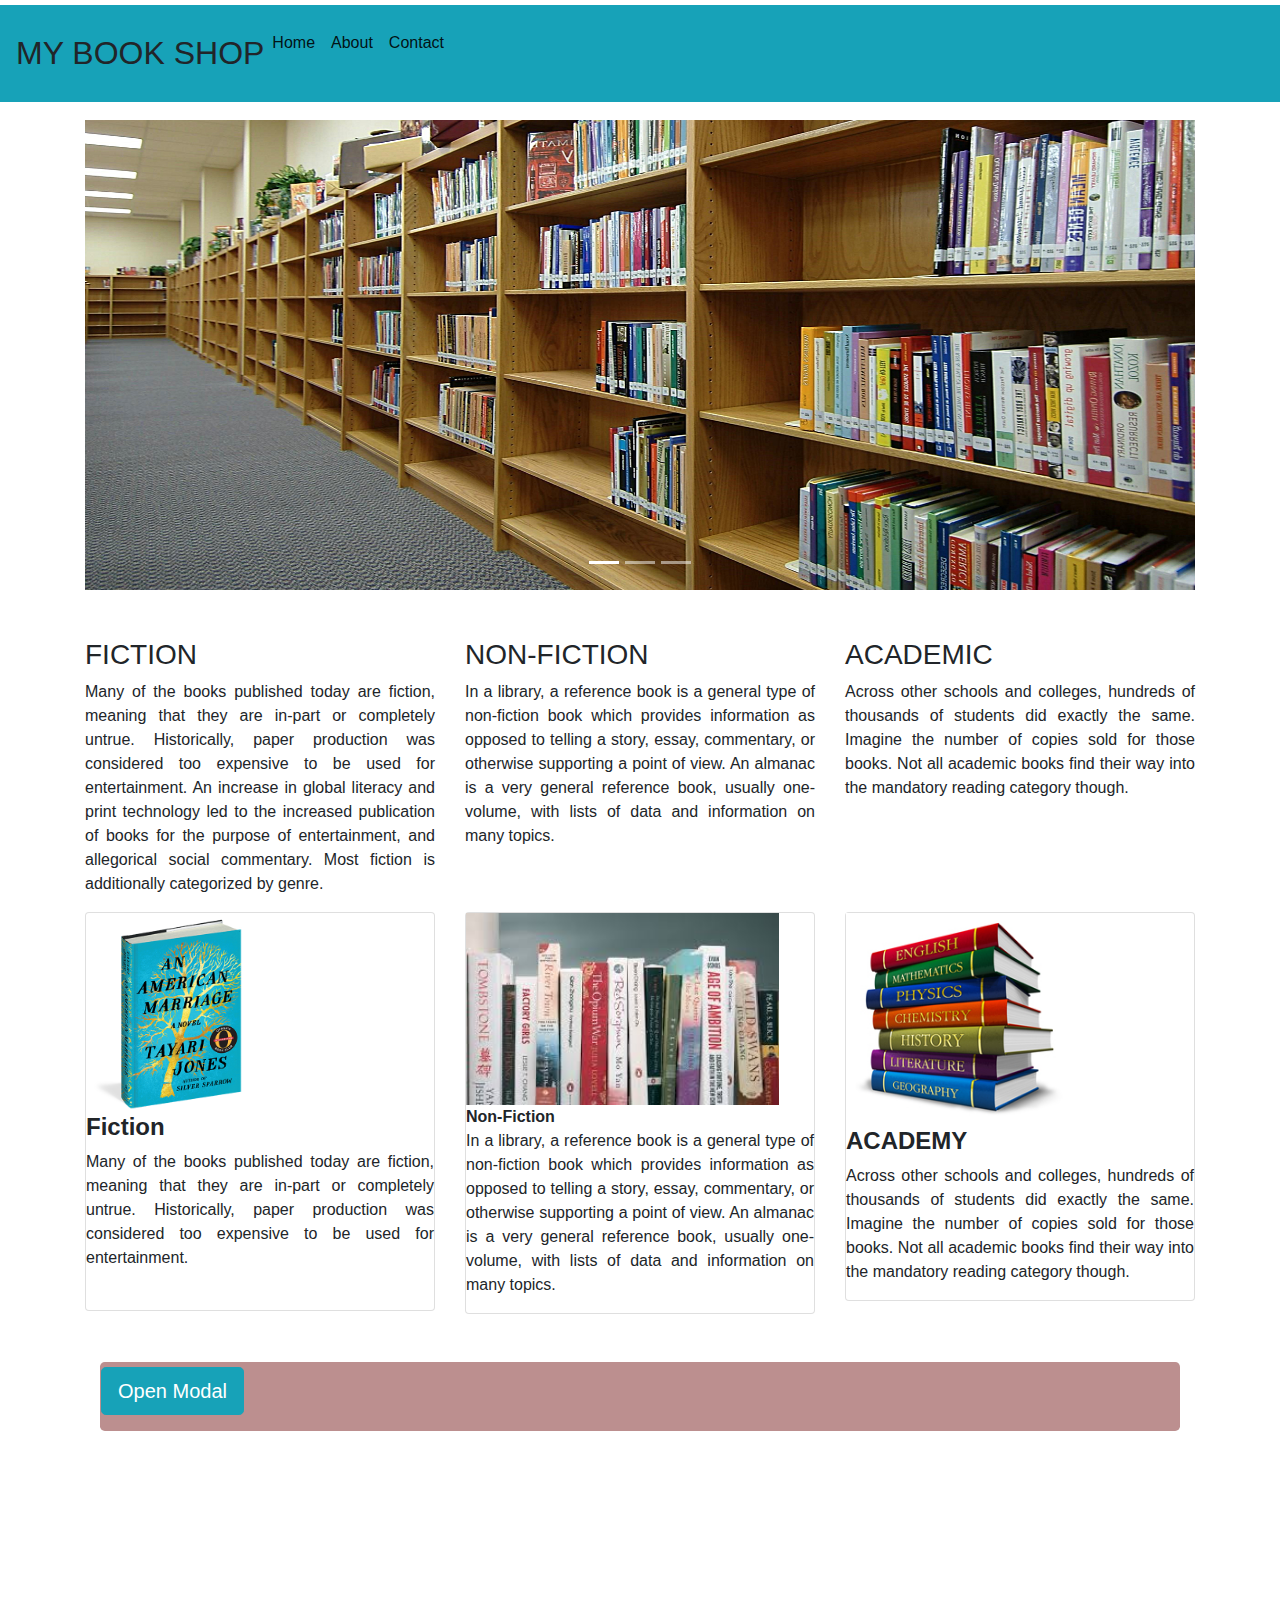
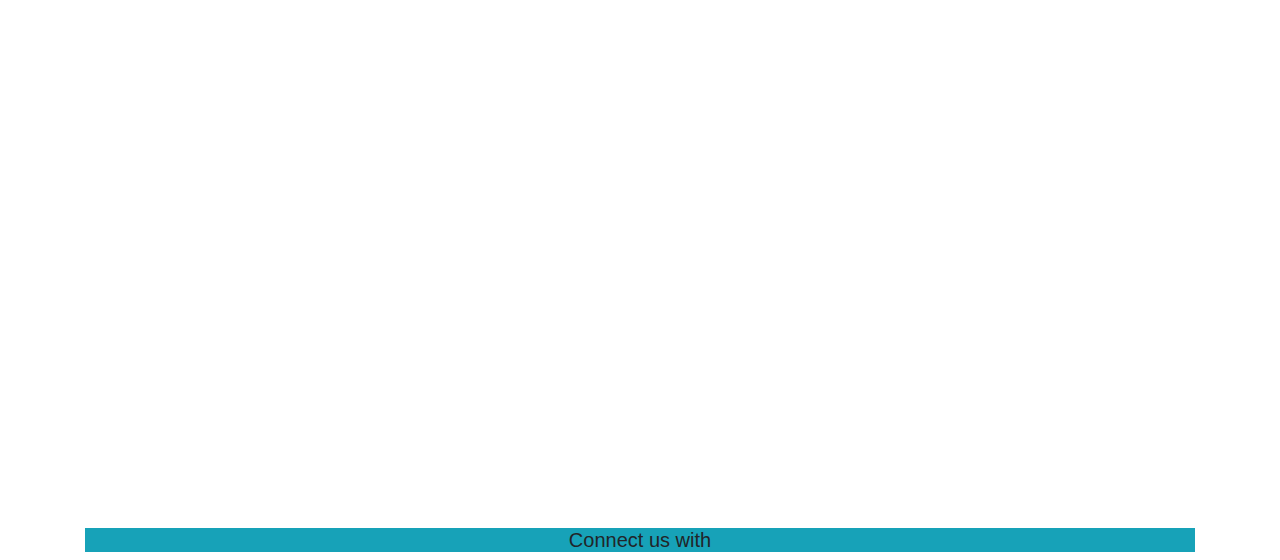
==== boot.html @ 948f0564 "Add files via upload" ====
<!DOCTYPE html>
<html>
<html lang="en">

<head>
  <header>
    <title>My new website</title>
  </header>
  <meta charset="utf-8">
  <meta name="viewport" content="width=device-width, initial-scale=1">
  <meta name="keywords" content="HTML,CSS,XML,JavaScript">
  <meta name="author" content="Harry potter">
  <link rel="stylesheet" href="https://use.fontawesome.com/releases/v5.1.0/css/all.css" integrity="sha384-lKuwvrZot6UHsBSfcMvOkWwlCMgc0TaWr+30HWe3a4ltaBwTZhyTEggF5tJv8tbt"
    crossorigin="anonymous">
  <link rel="stylesheet" href="https://maxcdn.bootstrapcdn.com/bootstrap/4.1.0/css/bootstrap.min.css">
  <script src="https://ajax.googleapis.com/ajax/libs/jquery/3.3.1/jquery.min.js"></script>
  <script src="https://cdnjs.cloudflare.com/ajax/libs/popper.js/1.14.0/umd/popper.min.js"></script>
  <script src="https://maxcdn.bootstrapcdn.com/bootstrap/4.1.0/js/bootstrap.min.js"></script>
  <meta name="viewport" content="width=device-width, initial-scale=1.0">
  <style>
    * {
      box-sizing: border-box;
    }
  </style>
  <link rel="stylesheet" href="bookcss.css" />
  <link rel="stylesheet" href="boots.css" />
  <script src="bookjavascript.js"></script>
</head>

<body>
  <!--fixed top-->
  <div class="header fixed-top">
    <nav class="navbar navbar-expand-sm bg-info navbar-light justify-content-left">
        <ul class="navbar-nav">
            <h1 style="background-color:#17a2b8" class="text-center">MY BOOK SHOP</h1></br>
        <li class="nav-item active">
          <a class="nav-link" href="home.html">Home</a>
        </li>
        <li class="nav-item active">
          <a class="nav-link" href="#">About</a>
        </li>
        <li class="nav-item active">
          <a class="nav-link" href="#">Contact</a>
        </li>
      </ul>
    </nav>
  </div>
  <br>
  <br>
  <br>
  <br>
  <br>
  <!--Carousel wrapped with slides-->
  <div class="container">
    <div id="myCarousel" class="carousel slide" data-ride="carousel">
      <!-- Indicators -->
      <ol class="carousel-indicators">
        <li data-target="#myCarousel" data-slide-to="0" class="active"></li>
        <li data-target="#myCarousel" data-slide-to="1"></li>
        <li data-target="#myCarousel" data-slide-to="2"></li>
      </ol>

      <!-- Wrapper for slides -->
      <div class="carousel-inner">
        <div class="carousel-item active">
          <img src="la.jpg" alt="Los Angeles" style="width:1200px ;height:470px;">
        </div>

        <div class="carousel-item">
          <img src="people.jpg" alt="Chicago" style="width:1200px ;height:470px;">
        </div>

        <div class="carousel-item">
          <img src="ny.jpg" alt="New york" style="width:1200px ;height:470px;">
        </div>
      </div>
      <!-- Left and right controls 
      <a class="left carousel-control-prev" href="#myCarousel" data-slide="prev">
        <span class="glyphicon glyphicon-play"></span>
        <span class="sr-only">Previous</span>
      </a>
      <a class="right carousel-control" href="#myCarousel" data-slide="next">
        <span class="glyphicon glyphicon-play"></span>
        <span class="sr-only">Next</span>
      </a>-->
    </div>
  </div>
  <br>
  <br>
  <!-- Tab panes -->
  <div class="container">
    <div class="row">
      <div class="col-md-4">
      
        <h3>FICTION</h3>
        <p>Many of the books published today are fiction, meaning that they are in-part or completely untrue. Historically,
          paper production was considered too expensive to be used for entertainment. An increase in global literacy and
          print technology led to the increased publication of books for the purpose of entertainment, and allegorical social
          commentary. Most fiction is additionally categorized by genre.</p>
      </div>
      <div class="col-md-4">
        <h3>NON-FICTION</h3>
        <p>In a library, a reference book is a general type of non-fiction book which provides information as opposed to telling
          a story, essay, commentary, or otherwise supporting a point of view. An almanac is a very general reference book,
          usually one-volume, with lists of data and information on many topics. </p>
      </div>
      <div class="col-md-4">
        <h3>ACADEMIC</h3>
        <p>Across other schools and colleges, hundreds of thousands of students did exactly the same. Imagine the number of
          copies sold for those books. Not all academic books find their way into the mandatory reading category though.
        </p>
      </div>
    </div>
  </div>

  <div class="container">
    <div class="row">
      <div class="col-md-4">
        <div class="card">
          <img src="pic1.png" alt="Fiction" style="width:45%">
          <h4>
            <b>Fiction</b>
          </h4>
          <p>Many of the books published today are fiction, meaning that they are in-part or completely untrue. Historically,
            paper production was considered too expensive to be used for entertainment. </p>
          </br>
        </div>
      </div>
      <div class="col-md-4">
        <div class="card">
          <img src="pic2.jpg" alt="non-fiction" style="width:90%">
            <b>Non-Fiction</b>
          </h4>
          <p> In a library, a reference book is a general type of non-fiction book which provides information as opposed to telling
            a story, essay, commentary, or otherwise supporting a point of view. An almanac is a very general reference book,
            usually one-volume, with lists of data and information on many topics.
          </p>
        </div>
      </div>
      <div class="col-md-4">
        <div class="card">
          <img src="pic3.jpg" alt="Academy" style="width:65%">
          <h4>
            <b>ACADEMY</b>
          </h4>
          <p>Across other schools and colleges, hundreds of thousands of students did exactly the same. Imagine the number of
            copies sold for those books. Not all academic books find their way into the mandatory reading category though.
          </p>
        </div>
      </div>
    </div>
    <br>
    <br>
    <!--<div class="container">
      <h2>Glyphicon Examples</h2>
      <p>Envelope icon:
        <span class="glyphicon glyphicon-envelope"></span>
      </p>
      <p>Envelope icon as a link:
        <a href="#">
          <span class="glyphicon glyphicon-envelope"></span>
        </a>
      </p>
      <p>Search icon:
        <span class="glyphicon glyphicon-search"></span>
      </p>
      <p>Search icon on a button:
        <button type="button" class="btn btn-default">
          <span class="glyphicon glyphicon-search"></span> Search
        </button>
      </p>
      <p>Search icon on a styled button:
        <button type="button" class="btn btn-info">
          <span class="glyphicon glyphicon-search"></span> Search
        </button>
      </p>
      <p>Print icon:
        <span class="glyphicon glyphicon-print"></span>
      </p>
      <p>Print icon on a styled link button:
        <a href="#" class="btn btn-success btn-lg">
          <span class="glyphicon glyphicon-print"></span> Print
        </a>
      </p>
    </div>-->
    <div class="container">
      <!-- Trigger the modal with a button -->
      <div class="jumbotron">
        <button type="button" class="btn btn-info btn-lg" data-toggle="modal" data-target="#myModal">Open Modal</button>

        <!-- Modal -->
        <div class="modal fade" id="myModal" role="dialog">
          <div class="modal-dialog">

            <!-- Modal content-->
            <div class="modal-content">
              <div class="modal-header">
                <button type="button" class="close" data-dismiss="modal">&times;</button>
                <h4 class="modal-title">Header</h4>
              </div>
              <div class="modal-body">
                <p>Largest book shop in the world.</p>
              </div>
              <div class="modal-footer">
                <button type="button" class="btn btn-default" data-dismiss="modal">Close</button>
                <span class="	glyphicon glyphicon-envelope" style="color:black"></span>
              </div>
            </div>
          </div>
        </div>
      </div>
    </div>
    <br>
    <br>
    <div class="embed-responsive embed-responsive-16by9">
      <iframe class="embed-responsive-items" src="https://www.google.com/maps/embed?pb=!1m18!1m12!1m3!1d62214.769885091366!2d77.57669881571861!3d12.944754965007519!2m3!1f0!2f0!3f0!3m2!1i1024!2i768!4f13.1!3m3!1m2!1s0x3bae14457e55eb79%3A0x3c632a2e17aea311!2sNIIT+-+Koramangala!5e0!3m2!1sen!2sus!4v1530689686764"
        width="600" height="450" frameborder="0" style="border:0" allowfullscreen></iframe>
    </div>
    <br>
    <footer>
      <div class="foot ">
        <h5>Connect us with</h5>
        <i class="fab fa-facebook" style="font-size:24px; "></i>
        <i class="fab fa-twitter" style="font-size:24px;"></i>
        <i class="fab fa-instagram" style="font-size:24px;"></i>
        <i class="fab fa-linkedin" style="font-size:24px;"></i>
        <i class="fab fa-google-plus" style="font-size:24px;"></i>

      </div>

    </footer>
</body>

</html>
---- bookcss.css ----
*{
margin:0px;
padding:0px;
}
.jumbotron
{
	height:1px;
	background-color:rosybrown;
	margin-bottom: 0px;
	padding-left: 1px;
	padding-right: 0px;
	padding-top: 5PX;
	margin-top: 0px;
	width:100%;
}
h1
{
	margin-bottom: 3px;
	align-content: left;
}
body
{  
	background:white;
	background-repeat:no-repeat; 
	background-attachment:scroll;
	background-size:100% 100%;
	}
.navbar{
	margin-top: 5px;
}
.nav-item
{
text-align: right;
	margin-top: 5px;
}
.nav-link
{
	padding-right: 40px;
	text-align: right;
	margin-top: 5px;	
}

/*#header
{
height:40px;
width:100%;
background:#404040;
 }	
  */
.card-footer img{
	margin-left: 10%;
	width:10%;
	height: 20%;
	padding-top: 10px;
 
 }
 .card-footer p{
	margin-left: 10%;
	text-align:center;
	color: black;
  
 }
 .card-footer
 {
   /* height:110px;
	 width:100%;*/
    margin-left: 0px;
	background-color: lightgrey;
	align-items: center;
 }
 #card{
	 margin-right: 20px;
	 width:100px;
 }
 #card img{
	 margin-right: 50px;
 }
.foot
{
	border:20px;
	font-family: Arial, Helvetica, sans-serif;
	background-color: #17a2b8;
   text-align: center;
}
.row
{
		text-align: justify;
}
.home
{
background-color: blueviolet;
background-size:100% 100%;
}
---- boots.css ----
html {
  font-family: sans-serif;
  -webkit-text-size-adjust: 100%;
      -ms-text-size-adjust: 100%;
}
body {
  margin: 0;
}
article,
aside,
details,
figcaption,
figure,
footer,
header,
hgroup,
main,
menu,
nav,
section,
summary {
  display: block;
}
audio,
canvas,
progress,
video {
  display: inline-block;
  vertical-align: baseline;
}
audio:not([controls]) {
  display: none;
  height: 0;
}
[hidden],
template {
  display: none;
}
a {
  background-color: transparent;
}
a:active,
a:hover {
  outline: 0;
}
abbr[title] {
  border-bottom: 1px dotted;
}
b,
strong {
  font-weight: bold;
}
dfn {
  font-style: italic;
}
h1 {
  margin: .67em 0;
  font-size: 2em;
}
mark {
  color: #000;
  background: #ff0;
}
small {
  font-size: 80%;
}
sub,
sup {
  position: relative;
  font-size: 75%;
  line-height: 0;
  vertical-align: baseline;
}
sup {
  top: -.5em;
}
sub {
  bottom: -.25em;
}
img {
  border: 0;
}
svg:not(:root) {
  overflow: hidden;
}
figure {
  margin: 1em 40px;
}
hr {
  height: 0;
  -webkit-box-sizing: content-box;
     -moz-box-sizing: content-box;
          box-sizing: content-box;
}
pre {
  overflow: auto;
}
code,
kbd,
pre,
samp {
  font-family: monospace, monospace;
  font-size: 1em;
}
button,
input,
optgroup,
select,
textarea {
  margin: 0;
  font: inherit;
  color: inherit;
}
button {
  overflow: visible;
}
button,
select {
  text-transform: none;
}
button,
html input[type="button"],
input[type="reset"],
input[type="submit"] {
  -webkit-appearance: button;
  cursor: pointer;
}
button[disabled],
html input[disabled] {
  cursor: default;
}
button::-moz-focus-inner,
input::-moz-focus-inner {
  padding: 0;
  border: 0;
}
input {
  line-height: normal;
}
input[type="checkbox"],
input[type="radio"] {
  -webkit-box-sizing: border-box;
     -moz-box-sizing: border-box;
          box-sizing: border-box;
  padding: 0;
}
input[type="number"]::-webkit-inner-spin-button,
input[type="number"]::-webkit-outer-spin-button {
  height: auto;
}
input[type="search"] {
  -webkit-box-sizing: content-box;
     -moz-box-sizing: content-box;
          box-sizing: content-box;
  -webkit-appearance: textfield;
}
input[type="search"]::-webkit-search-cancel-button,
input[type="search"]::-webkit-search-decoration {
  -webkit-appearance: none;
}
fieldset {
  padding: .35em .625em .75em;
  margin: 0 2px;
  border: 1px solid #c0c0c0;
}
legend {
  padding: 0;
  border: 0;
}
textarea {
  overflow: auto;
}
optgroup {
  font-weight: bold;
}
table {
  border-spacing: 0;
  border-collapse: collapse;
}
td,
th {
  padding: 0;
}
/*! Source: https://github.com/h5bp/html5-boilerplate/blob/master/src/css/main.css */
@media print {
  *,
  *:before,
  *:after {
    color: #000 !important;
    text-shadow: none !important;
    background: transparent !important;
    -webkit-box-shadow: none !important;
            box-shadow: none !important;
  }
  a,
  a:visited {
    text-decoration: underline;
  }
  a[href]:after {
    content: " (" attr(href) ")";
  }
  abbr[title]:after {
    content: " (" attr(title) ")";
  }
  a[href^="#"]:after,
  a[href^="javascript:"]:after {
    content: "";
  }
  pre,
  blockquote {
    border: 1px solid #999;

    page-break-inside: avoid;
  }
  thead {
    display: table-header-group;
  }
  tr,
  img {
    page-break-inside: avoid;
  }
  img {
    max-width: 100% !important;
  }
  p,
  h2,
  h3 {
    orphans: 3;
    widows: 3;
  }
  h2,
  h3 {
    page-break-after: avoid;
  }
  .navbar {
    display: none;
  }
  .btn > .caret,
  .dropup > .btn > .caret {
    border-top-color: #000 !important;
  }
  .label {
    border: 1px solid #000;
  }
  .table {
    border-collapse: collapse !important;
  }
  .table td,
  .table th {
    background-color: #fff !important;
  }
  .table-bordered th,
  .table-bordered td {
    border: 1px solid #ddd !important;
  }
}
@font-face {
  font-family: 'Glyphicons Halflings';

  src: url('../fonts/glyphicons-halflings-regular.eot');
  src: url('../fonts/glyphicons-halflings-regular.eot?#iefix') format('embedded-opentype'), url('../fonts/glyphicons-halflings-regular.woff2') format('woff2'), url('../fonts/glyphicons-halflings-regular.woff') format('woff'), url('../fonts/glyphicons-halflings-regular.ttf') format('truetype'), url('../fonts/glyphicons-halflings-regular.svg#glyphicons_halflingsregular') format('svg');
}
.glyphicon {
  position: relative;
  top: 1px;
  display: inline-block;
  font-family: 'Glyphicons Halflings';
  font-style: normal;
  font-weight: normal;
  line-height: 1;

  -webkit-font-smoothing: antialiased;
  -moz-osx-font-smoothing: grayscale;
}
.glyphicon-asterisk:before {
  content: "\002a";
}
.glyphicon-plus:before {
  content: "\002b";
}
.glyphicon-euro:before,
.glyphicon-eur:before {
  content: "\20ac";
}
.glyphicon-minus:before {
  content: "\2212";
}
.glyphicon-cloud:before {
  content: "\2601";
}
.glyphicon-envelope:before {
  content: "\2709";
}
.glyphicon-pencil:before {
  content: "\270f";
}
.glyphicon-glass:before {
  content: "\e001";
}
.glyphicon-music:before {
  content: "\e002";
}
.glyphicon-search:before {
  content: "\e003";
}
.glyphicon-heart:before {
  content: "\e005";
}
.glyphicon-star:before {
  content: "\e006";
}
.glyphicon-star-empty:before {
  content: "\e007";
}
.glyphicon-user:before {
  content: "\e008";
}
.glyphicon-film:before {
  content: "\e009";
}
.glyphicon-th-large:before {
  content: "\e010";
}
.glyphicon-th:before {
  content: "\e011";
}
.glyphicon-th-list:before {
  content: "\e012";
}
.glyphicon-ok:before {
  content: "\e013";
}
.glyphicon-remove:before {
  content: "\e014";
}
.glyphicon-zoom-in:before {
  content: "\e015";
}
.glyphicon-zoom-out:before {
  content: "\e016";
}
.glyphicon-off:before {
  content: "\e017";
}
.glyphicon-signal:before {
  content: "\e018";
}
.glyphicon-cog:before {
  content: "\e019";
}
.glyphicon-trash:before {
  content: "\e020";
}
.glyphicon-home:before {
  content: "\e021";
}
.glyphicon-file:before {
  content: "\e022";
}
.glyphicon-time:before {
  content: "\e023";
}
.glyphicon-road:before {
  content: "\e024";
}
.glyphicon-download-alt:before {
  content: "\e025";
}
.glyphicon-download:before {
  content: "\e026";
}
.glyphicon-upload:before {
  content: "\e027";
}
.glyphicon-inbox:before {
  content: "\e028";
}
.glyphicon-play-circle:before {
  content: "\e029";
}
.glyphicon-repeat:before {
  content: "\e030";
}
.glyphicon-refresh:before {
  content: "\e031";
}
.glyphicon-list-alt:before {
  content: "\e032";
}
.glyphicon-lock:before {
  content: "\e033";
}
.glyphicon-flag:before {
  content: "\e034";
}
.glyphicon-headphones:before {
  content: "\e035";
}
.glyphicon-volume-off:before {
  content: "\e036";
}
.glyphicon-volume-down:before {
  content: "\e037";
}
.glyphicon-volume-up:before {
  content: "\e038";
}
.glyphicon-qrcode:before {
  content: "\e039";
}
.glyphicon-barcode:before {
  content: "\e040";
}
.glyphicon-tag:before {
  content: "\e041";
}
.glyphicon-tags:before {
  content: "\e042";
}
.glyphicon-book:before {
  content: "\e043";
}
.glyphicon-bookmark:before {
  content: "\e044";
}
.glyphicon-print:before {
  content: "\e045";
}
.glyphicon-camera:before {
  content: "\e046";
}
.glyphicon-font:before {
  content: "\e047";
}
.glyphicon-bold:before {
  content: "\e048";
}
.glyphicon-italic:before {
  content: "\e049";
}
.glyphicon-text-height:before {
  content: "\e050";
}
.glyphicon-text-width:before {
  content: "\e051";
}
.glyphicon-align-left:before {
  content: "\e052";
}
.glyphicon-align-center:before {
  content: "\e053";
}
.glyphicon-align-right:before {
  content: "\e054";
}
.glyphicon-align-justify:before {
  content: "\e055";
}
.glyphicon-list:before {
  content: "\e056";
}
.glyphicon-indent-left:before {
  content: "\e057";
}
.glyphicon-indent-right:before {
  content: "\e058";
}
.glyphicon-facetime-video:before {
  content: "\e059";
}
.glyphicon-picture:before {
  content: "\e060";
}
.glyphicon-map-marker:before {
  content: "\e062";
}
.glyphicon-adjust:before {
  content: "\e063";
}
.glyphicon-tint:before {
  content: "\e064";
}
.glyphicon-edit:before {
  content: "\e065";
}
.glyphicon-share:before {
  content: "\e066";
}
.glyphicon-check:before {
  content: "\e067";
}
.glyphicon-move:before {
  content: "\e068";
}
.glyphicon-step-backward:before {
  content: "\e069";
}
.glyphicon-fast-backward:before {
  content: "\e070";
}
.glyphicon-backward:before {
  content: "\e071";
}
.glyphicon-play:before {
  content: "\e072";
}
.glyphicon-pause:before {
  content: "\e073";
}
.glyphicon-stop:before {
  content: "\e074";
}
.glyphicon-forward:before {
  content: "\e075";
}
.glyphicon-fast-forward:before {
  content: "\e076";
}
.glyphicon-step-forward:before {
  content: "\e077";
}
.glyphicon-eject:before {
  content: "\e078";
}
.glyphicon-chevron-left:before {
  content: "\e079";
}
.glyphicon-chevron-right:before {
  content: "\e080";
}
.glyphicon-plus-sign:before {
  content: "\e081";
}
.glyphicon-minus-sign:before {
  content: "\e082";
}
.glyphicon-remove-sign:before {
  content: "\e083";
}
.glyphicon-ok-sign:before {
  content: "\e084";
}
.glyphicon-question-sign:before {
  content: "\e085";
}
.glyphicon-info-sign:before {
  content: "\e086";
}
.glyphicon-screenshot:before {
  content: "\e087";
}
.glyphicon-remove-circle:before {
  content: "\e088";
}
.glyphicon-ok-circle:before {
  content: "\e089";
}
.glyphicon-ban-circle:before {
  content: "\e090";
}
.glyphicon-arrow-left:before {
  content: "\e091";
}
.glyphicon-arrow-right:before {
  content: "\e092";
}
.glyphicon-arrow-up:before {
  content: "\e093";
}
.glyphicon-arrow-down:before {
  content: "\e094";
}
.glyphicon-share-alt:before {
  content: "\e095";
}
.glyphicon-resize-full:before {
  content: "\e096";
}
.glyphicon-resize-small:before {
  content: "\e097";
}
.glyphicon-exclamation-sign:before {
  content: "\e101";
}
.glyphicon-gift:before {
  content: "\e102";
}
.glyphicon-leaf:before {
  content: "\e103";
}
.glyphicon-fire:before {
  content: "\e104";
}
.glyphicon-eye-open:before {
  content: "\e105";
}
.glyphicon-eye-close:before {
  content: "\e106";
}
.glyphicon-warning-sign:before {
  content: "\e107";
}
.glyphicon-plane:before {
  content: "\e108";
}
.glyphicon-calendar:before {
  content: "\e109";
}
.glyphicon-random:before {
  content: "\e110";
}
.glyphicon-comment:before {
  content: "\e111";
}
.glyphicon-magnet:before {
  content: "\e112";
}
.glyphicon-chevron-up:before {
  content: "\e113";
}
.glyphicon-chevron-down:before {
  content: "\e114";
}
.glyphicon-retweet:before {
  content: "\e115";
}
.glyphicon-shopping-cart:before {
  content: "\e116";
}
.glyphicon-folder-close:before {
  content: "\e117";
}
.glyphicon-folder-open:before {
  content: "\e118";
}
.glyphicon-resize-vertical:before {
  content: "\e119";
}
.glyphicon-resize-horizontal:before {
  content: "\e120";
}
.glyphicon-hdd:before {
  content: "\e121";
}
.glyphicon-bullhorn:before {
  content: "\e122";
}
.glyphicon-bell:before {
  content: "\e123";
}
.glyphicon-certificate:before {
  content: "\e124";
}
.glyphicon-thumbs-up:before {
  content: "\e125";
}
.glyphicon-thumbs-down:before {
  content: "\e126";
}
.glyphicon-hand-right:before {
  content: "\e127";
}
.glyphicon-hand-left:before {
  content: "\e128";
}
.glyphicon-hand-up:before {
  content: "\e129";
}
.glyphicon-hand-down:before {
  content: "\e130";
}
.glyphicon-circle-arrow-right:before {
  content: "\e131";
}
.glyphicon-circle-arrow-left:before {
  content: "\e132";
}
.glyphicon-circle-arrow-up:before {
  content: "\e133";
}
.glyphicon-circle-arrow-down:before {
  content: "\e134";
}
.glyphicon-globe:before {
  content: "\e135";
}
.glyphicon-wrench:before {
  content: "\e136";
}
.glyphicon-tasks:before {
  content: "\e137";
}
.glyphicon-filter:before {
  content: "\e138";
}
.glyphicon-briefcase:before {
  content: "\e139";
}
.glyphicon-fullscreen:before {
  content: "\e140";
}
.glyphicon-dashboard:before {
  content: "\e141";
}
.glyphicon-paperclip:before {
  content: "\e142";
}
.glyphicon-heart-empty:before {
  content: "\e143";
}
.glyphicon-link:before {
  content: "\e144";
}
.glyphicon-phone:before {
  content: "\e145";
}
.glyphicon-pushpin:before {
  content: "\e146";
}
.glyphicon-usd:before {
  content: "\e148";
}
.glyphicon-gbp:before {
  content: "\e149";
}
.glyphicon-sort:before {
  content: "\e150";
}
.glyphicon-sort-by-alphabet:before {
  content: "\e151";
}
.glyphicon-sort-by-alphabet-alt:before {
  content: "\e152";
}
.glyphicon-sort-by-order:before {
  content: "\e153";
}
.glyphicon-sort-by-order-alt:before {
  content: "\e154";
}
.glyphicon-sort-by-attributes:before {
  content: "\e155";
}
.glyphicon-sort-by-attributes-alt:before {
  content: "\e156";
}
.glyphicon-unchecked:before {
  content: "\e157";
}
.glyphicon-expand:before {
  content: "\e158";
}
.glyphicon-collapse-down:before {
  content: "\e159";
}
.glyphicon-collapse-up:before {
  content: "\e160";
}
.glyphicon-log-in:before {
  content: "\e161";
}
.glyphicon-flash:before {
  content: "\e162";
}
.glyphicon-log-out:before {
  content: "\e163";
}
.glyphicon-new-window:before {
  content: "\e164";
}
.glyphicon-record:before {
  content: "\e165";
}
.glyphicon-save:before {
  content: "\e166";
}
.glyphicon-open:before {
  content: "\e167";
}
.glyphicon-saved:before {
  content: "\e168";
}
.glyphicon-import:before {
  content: "\e169";
}
.glyphicon-export:before {
  content: "\e170";
}
.glyphicon-send:before {
  content: "\e171";
}
.glyphicon-floppy-disk:before {
  content: "\e172";
}
.glyphicon-floppy-saved:before {
  content: "\e173";
}
.glyphicon-floppy-remove:before {
  content: "\e174";
}
.glyphicon-floppy-save:before {
  content: "\e175";
}
.glyphicon-floppy-open:before {
  content: "\e176";
}
.glyphicon-credit-card:before {
  content: "\e177";
}
.glyphicon-transfer:before {
  content: "\e178";
}
.glyphicon-cutlery:before {
  content: "\e179";
}
.glyphicon-header:before {
  content: "\e180";
}
.glyphicon-compressed:before {
  content: "\e181";
}
.glyphicon-earphone:before {
  content: "\e182";
}
.glyphicon-phone-alt:before {
  content: "\e183";
}
.glyphicon-tower:before {
  content: "\e184";
}
.glyphicon-stats:before {
  content: "\e185";
}
.glyphicon-sd-video:before {
  content: "\e186";
}
.glyphicon-hd-video:before {
  content: "\e187";
}
.glyphicon-subtitles:before {
  content: "\e188";
}
.glyphicon-sound-stereo:before {
  content: "\e189";
}
.glyphicon-sound-dolby:before {
  content: "\e190";
}
.glyphicon-sound-5-1:before {
  content: "\e191";
}
.glyphicon-sound-6-1:before {
  content: "\e192";
}
.glyphicon-sound-7-1:before {
  content: "\e193";
}
.glyphicon-copyright-mark:before {
  content: "\e194";
}
.glyphicon-registration-mark:before {
  content: "\e195";
}
.glyphicon-cloud-download:before {
  content: "\e197";
}
.glyphicon-cloud-upload:before {
  content: "\e198";
}
.glyphicon-tree-conifer:before {
  content: "\e199";
}
.glyphicon-tree-deciduous:before {
  content: "\e200";
}
.glyphicon-cd:before {
  content: "\e201";
}
.glyphicon-save-file:before {
  content: "\e202";
}
.glyphicon-open-file:before {
  content: "\e203";
}
.glyphicon-level-up:before {
  content: "\e204";
}
.glyphicon-copy:before {
  content: "\e205";
}
.glyphicon-paste:before {
  content: "\e206";
}
.glyphicon-alert:before {
  content: "\e209";
}
.glyphicon-equalizer:before {
  content: "\e210";
}
.glyphicon-king:before {
  content: "\e211";
}
.glyphicon-queen:before {
  content: "\e212";
}
.glyphicon-pawn:before {
  content: "\e213";
}
.glyphicon-bishop:before {
  content: "\e214";
}
.glyphicon-knight:before {
  content: "\e215";
}
.glyphicon-baby-formula:before {
  content: "\e216";
}
.glyphicon-tent:before {
  content: "\26fa";
}
.glyphicon-blackboard:before {
  content: "\e218";
}
.glyphicon-bed:before {
  content: "\e219";
}
.glyphicon-apple:before {
  content: "\f8ff";
}
.glyphicon-erase:before {
  content: "\e221";
}
.glyphicon-hourglass:before {
  content: "\231b";
}
.glyphicon-lamp:before {
  content: "\e223";
}
.glyphicon-duplicate:before {
  content: "\e224";
}
.glyphicon-piggy-bank:before {
  content: "\e225";
}
.glyphicon-scissors:before {
  content: "\e226";
}
.glyphicon-bitcoin:before {
  content: "\e227";
}
.glyphicon-btc:before {
  content: "\e227";
}
.glyphicon-xbt:before {
  content: "\e227";
}
.glyphicon-yen:before {
  content: "\00a5";
}
.glyphicon-jpy:before {
  content: "\00a5";
}
.glyphicon-ruble:before {
  content: "\20bd";
}
.glyphicon-rub:before {
  content: "\20bd";
}
.glyphicon-scale:before {
  content: "\e230";
}
.glyphicon-ice-lolly:before {
  content: "\e231";
}
.glyphicon-ice-lolly-tasted:before {
  content: "\e232";
}
.glyphicon-education:before {
  content: "\e233";
}
.glyphicon-option-horizontal:before {
  content: "\e234";
}
.glyphicon-option-vertical:before {
  content: "\e235";
}
.glyphicon-menu-hamburger:before {
  content: "\e236";
}
.glyphicon-modal-window:before {
  content: "\e237";
}
.glyphicon-oil:before {
  content: "\e238";
}
.glyphicon-grain:before {
  content: "\e239";
}
.glyphicon-sunglasses:before {
  content: "\e240";
}
.glyphicon-text-size:before {
  content: "\e241";
}
.glyphicon-text-color:before {
  content: "\e242";
}
.glyphicon-text-background:before {
  content: "\e243";
}
.glyphicon-object-align-top:before {
  content: "\e244";
}
.glyphicon-object-align-bottom:before {
  content: "\e245";
}
.glyphicon-object-align-horizontal:before {
  content: "\e246";
}
.glyphicon-object-align-left:before {
  content: "\e247";
}
.glyphicon-object-align-vertical:before {
  content: "\e248";
}
.glyphicon-object-align-right:before {
  content: "\e249";
}
.glyphicon-triangle-right:before {
  content: "\e250";
}
.glyphicon-triangle-left:before {
  content: "\e251";
}
.glyphicon-triangle-bottom:before {
  content: "\e252";
}
.glyphicon-triangle-top:before {
  content: "\e253";
}
.glyphicon-console:before {
  content: "\e254";
}
.glyphicon-superscript:before {
  content: "\e255";
}
.glyphicon-subscript:before {
  content: "\e256";
}
.glyphicon-menu-left:before {
  content: "\e257";
}
.glyphicon-menu-right:before {
  content: "\e258";
}
.glyphicon-menu-down:before {
  content: "\e259";
}
.glyphicon-menu-up:before {
  content: "\e260";
}
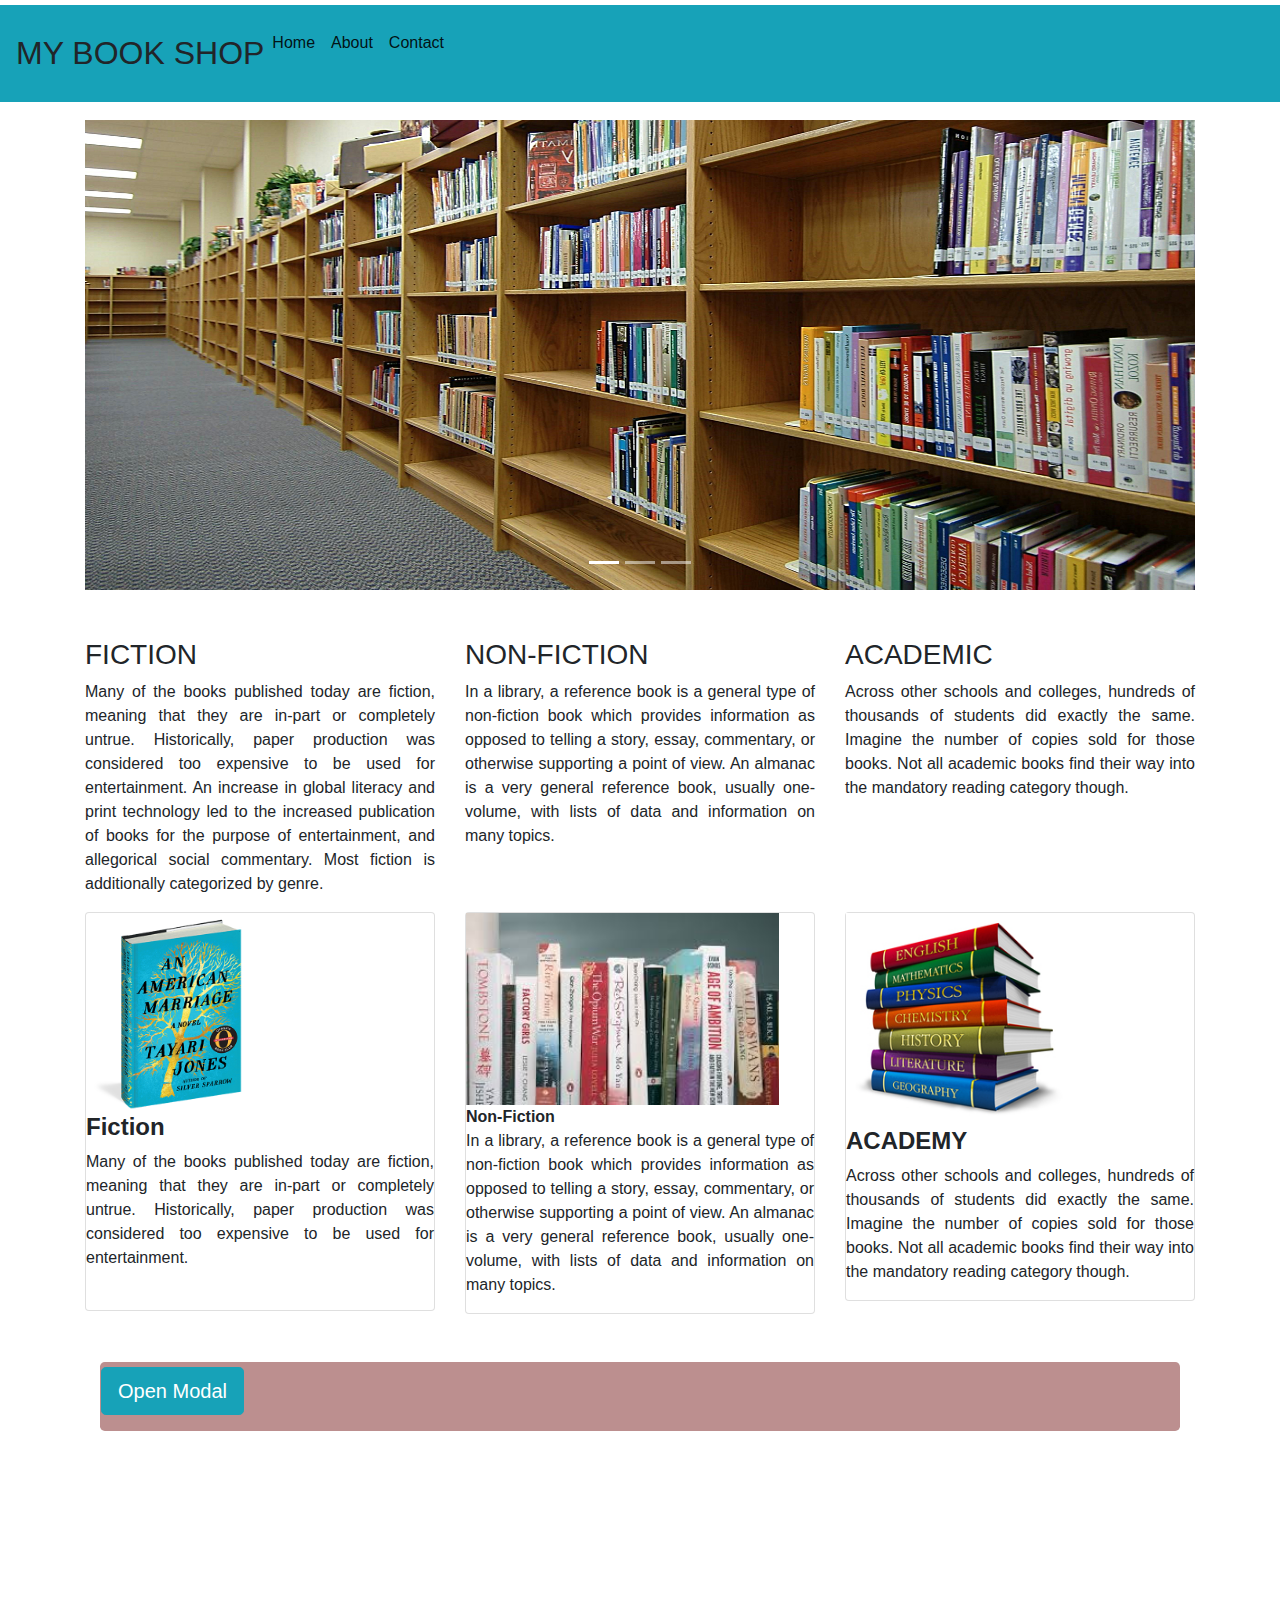
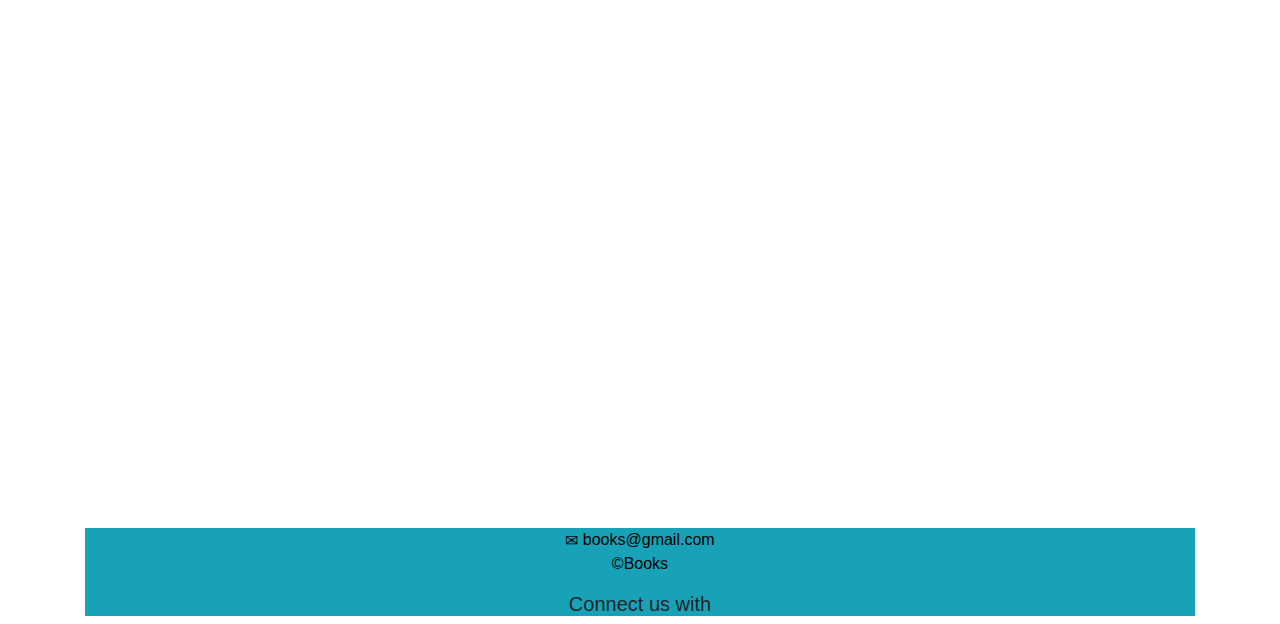
==== commit 7a2bb635: "Add files via upload" ====
--- a/boot.html
+++ b/boot.html
@@ -1,12 +1,8 @@
 <!DOCTYPE html>
 <html>
-<html lang="en">
-
 <head>
-  <header>
-    <title>My new website</title>
-  </header>
-  <meta charset="utf-8">
+      <title>My new website</title>
+    <meta charset="utf-8">
   <meta name="viewport" content="width=device-width, initial-scale=1">
   <meta name="keywords" content="HTML,CSS,XML,JavaScript">
   <meta name="author" content="Harry potter">
@@ -26,7 +22,6 @@
   <link rel="stylesheet" href="boots.css" />
   <script src="bookjavascript.js"></script>
 </head>
-
 <body>
   <!--fixed top-->
   <div class="header fixed-top">
@@ -74,6 +69,8 @@
           <img src="ny.jpg" alt="New york" style="width:1200px ;height:470px;">
         </div>
       </div>
+    </div>
+  </div>
       <!-- Left and right controls 
       <a class="left carousel-control-prev" href="#myCarousel" data-slide="prev">
         <span class="glyphicon glyphicon-play"></span>
@@ -83,9 +80,7 @@
         <span class="glyphicon glyphicon-play"></span>
         <span class="sr-only">Next</span>
       </a>-->
-    </div>
-  </div>
-  <br>
+      <br>
   <br>
   <!-- Tab panes -->
   <div class="container">
@@ -112,7 +107,6 @@
       </div>
     </div>
   </div>
-
   <div class="container">
     <div class="row">
       <div class="col-md-4">
@@ -203,7 +197,7 @@
               </div>
               <div class="modal-footer">
                 <button type="button" class="btn btn-default" data-dismiss="modal">Close</button>
-                <span class="	glyphicon glyphicon-envelope" style="color:black"></span>
+                
               </div>
             </div>
           </div>
@@ -218,7 +212,10 @@
     </div>
     <br>
     <footer>
-      <div class="foot ">
+      <div class="foot">
+          <span class="	glyphicon glyphicon-envelope" style="color:black"></span>
+          <a href="#" style="color: black">books@gmail.com</a>
+          <p class="text-center" style="color: black">&copy;Books</p>
         <h5>Connect us with</h5>
         <i class="fab fa-facebook" style="font-size:24px; "></i>
         <i class="fab fa-twitter" style="font-size:24px;"></i>
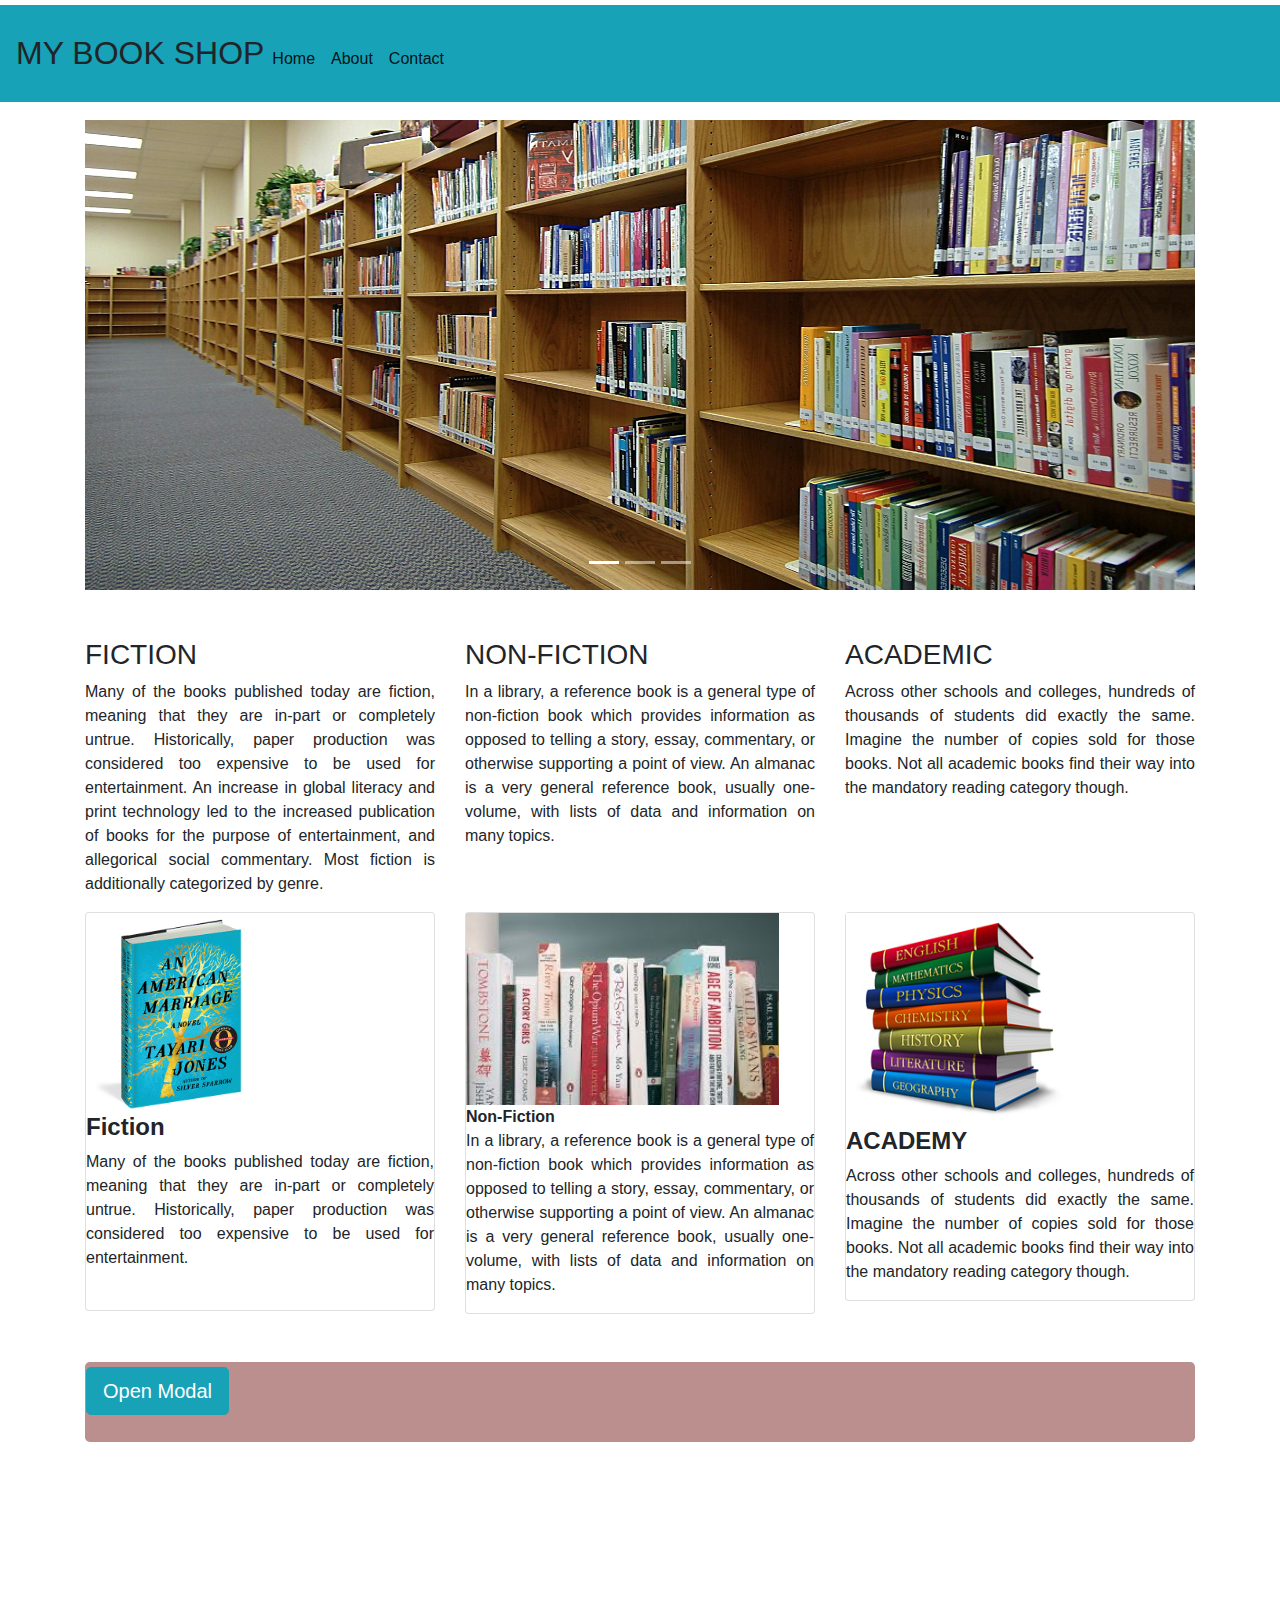
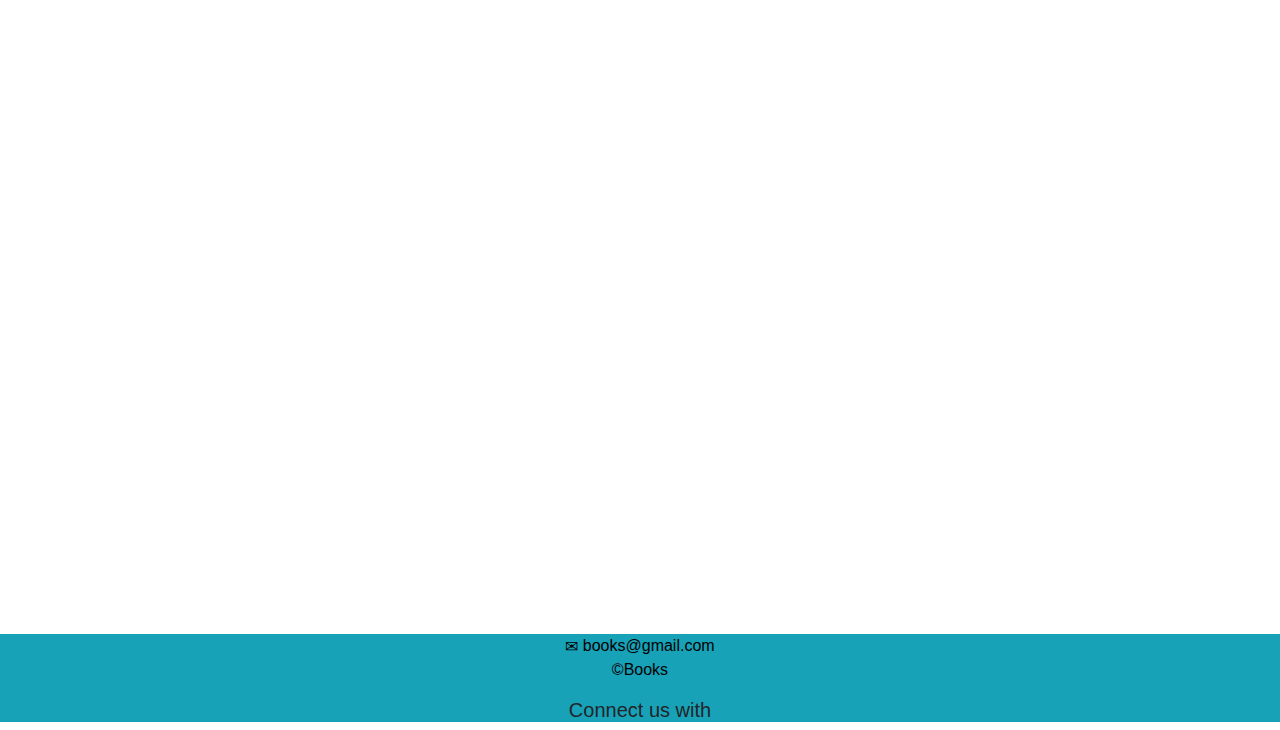
==== commit d2f02119: "Add files via upload" ====
--- a/boot.html
+++ b/boot.html
@@ -1,8 +1,9 @@
 <!DOCTYPE html>
 <html>
+
 <head>
-      <title>My new website</title>
-    <meta charset="utf-8">
+  <title>My new website</title>
+  <meta charset="utf-8">
   <meta name="viewport" content="width=device-width, initial-scale=1">
   <meta name="keywords" content="HTML,CSS,XML,JavaScript">
   <meta name="author" content="Harry potter">
@@ -26,8 +27,8 @@
   <!--fixed top-->
   <div class="header fixed-top">
     <nav class="navbar navbar-expand-sm bg-info navbar-light justify-content-left">
-        <ul class="navbar-nav">
-            <h1 style="background-color:#17a2b8" class="text-center">MY BOOK SHOP</h1></br>
+      <h1 style="background-color:#17a2b8" class="text-center">MY BOOK SHOP</h1>
+      <ol class="navbar-nav">
         <li class="nav-item active">
           <a class="nav-link" href="home.html">Home</a>
         </li>
@@ -37,7 +38,7 @@
         <li class="nav-item active">
           <a class="nav-link" href="#">Contact</a>
         </li>
-      </ul>
+      </ol>
     </nav>
   </div>
   <br>
@@ -54,39 +55,26 @@
         <li data-target="#myCarousel" data-slide-to="1"></li>
         <li data-target="#myCarousel" data-slide-to="2"></li>
       </ol>
-
       <!-- Wrapper for slides -->
       <div class="carousel-inner">
         <div class="carousel-item active">
           <img src="la.jpg" alt="Los Angeles" style="width:1200px ;height:470px;">
         </div>
-
         <div class="carousel-item">
           <img src="people.jpg" alt="Chicago" style="width:1200px ;height:470px;">
         </div>
-
         <div class="carousel-item">
           <img src="ny.jpg" alt="New york" style="width:1200px ;height:470px;">
         </div>
       </div>
     </div>
   </div>
-      <!-- Left and right controls 
-      <a class="left carousel-control-prev" href="#myCarousel" data-slide="prev">
-        <span class="glyphicon glyphicon-play"></span>
-        <span class="sr-only">Previous</span>
-      </a>
-      <a class="right carousel-control" href="#myCarousel" data-slide="next">
-        <span class="glyphicon glyphicon-play"></span>
-        <span class="sr-only">Next</span>
-      </a>-->
-      <br>
+  <br>
   <br>
   <!-- Tab panes -->
   <div class="container">
     <div class="row">
       <div class="col-md-4">
-      
         <h3>FICTION</h3>
         <p>Many of the books published today are fiction, meaning that they are in-part or completely untrue. Historically,
           paper production was considered too expensive to be used for entertainment. An increase in global literacy and
@@ -123,7 +111,7 @@
       <div class="col-md-4">
         <div class="card">
           <img src="pic2.jpg" alt="non-fiction" style="width:90%">
-            <b>Non-Fiction</b>
+          <b>Non-Fiction</b>
           </h4>
           <p> In a library, a reference book is a general type of non-fiction book which provides information as opposed to telling
             a story, essay, commentary, or otherwise supporting a point of view. An almanac is a very general reference book,
@@ -143,89 +131,54 @@
         </div>
       </div>
     </div>
-    <br>
-    <br>
-    <!--<div class="container">
-      <h2>Glyphicon Examples</h2>
-      <p>Envelope icon:
-        <span class="glyphicon glyphicon-envelope"></span>
-      </p>
-      <p>Envelope icon as a link:
-        <a href="#">
-          <span class="glyphicon glyphicon-envelope"></span>
-        </a>
-      </p>
-      <p>Search icon:
-        <span class="glyphicon glyphicon-search"></span>
-      </p>
-      <p>Search icon on a button:
-        <button type="button" class="btn btn-default">
-          <span class="glyphicon glyphicon-search"></span> Search
-        </button>
-      </p>
-      <p>Search icon on a styled button:
-        <button type="button" class="btn btn-info">
-          <span class="glyphicon glyphicon-search"></span> Search
-        </button>
-      </p>
-      <p>Print icon:
-        <span class="glyphicon glyphicon-print"></span>
-      </p>
-      <p>Print icon on a styled link button:
-        <a href="#" class="btn btn-success btn-lg">
-          <span class="glyphicon glyphicon-print"></span> Print
-        </a>
-      </p>
-    </div>-->
-    <div class="container">
-      <!-- Trigger the modal with a button -->
-      <div class="jumbotron">
-        <button type="button" class="btn btn-info btn-lg" data-toggle="modal" data-target="#myModal">Open Modal</button>
+  </div>
+  <br>
+  <br>
+  <div class="container">
+    <!-- Trigger the modal with a button -->
+    <div class="jumbotron">
+      <button type="button" class="btn btn-info btn-lg" data-toggle="modal" data-target="#myModal">Open Modal</button>
+      <!-- Modal -->
+      <div class="modal fade" id="myModal" role="dialog">
+        <div class="modal-dialog">
+          <!-- Modal content-->
+          <div class="modal-content">
+            <div class="modal-header">
+              <button type="button" class="close" data-dismiss="modal">&times;</button>
+              <h4 class="modal-title">Header</h4>
+            </div>
+            <div class="modal-body">
+              <p>Largest book shop in the world.</p>
+            </div>
+            <div class="modal-footer">
+              <button type="button" class="btn btn-default" data-dismiss="modal">Close</button>
 
-        <!-- Modal -->
-        <div class="modal fade" id="myModal" role="dialog">
-          <div class="modal-dialog">
-
-            <!-- Modal content-->
-            <div class="modal-content">
-              <div class="modal-header">
-                <button type="button" class="close" data-dismiss="modal">&times;</button>
-                <h4 class="modal-title">Header</h4>
-              </div>
-              <div class="modal-body">
-                <p>Largest book shop in the world.</p>
-              </div>
-              <div class="modal-footer">
-                <button type="button" class="btn btn-default" data-dismiss="modal">Close</button>
-                
-              </div>
             </div>
           </div>
         </div>
       </div>
     </div>
-    <br>
-    <br>
-    <div class="embed-responsive embed-responsive-16by9">
-      <iframe class="embed-responsive-items" src="https://www.google.com/maps/embed?pb=!1m18!1m12!1m3!1d62214.769885091366!2d77.57669881571861!3d12.944754965007519!2m3!1f0!2f0!3f0!3m2!1i1024!2i768!4f13.1!3m3!1m2!1s0x3bae14457e55eb79%3A0x3c632a2e17aea311!2sNIIT+-+Koramangala!5e0!3m2!1sen!2sus!4v1530689686764"
-        width="600" height="450" frameborder="0" style="border:0" allowfullscreen></iframe>
+  </div>
+  <br>
+  <br>
+  <div class="embed-responsive embed-responsive-16by9">
+    <iframe class="embed-responsive-items" src="https://www.google.com/maps/embed?pb=!1m18!1m12!1m3!1d62214.769885091366!2d77.57669881571861!3d12.944754965007519!2m3!1f0!2f0!3f0!3m2!1i1024!2i768!4f13.1!3m3!1m2!1s0x3bae14457e55eb79%3A0x3c632a2e17aea311!2sNIIT+-+Koramangala!5e0!3m2!1sen!2sus!4v1530689686764"
+      width="600" height="450" frameborder="0" style="border:0" allowfullscreen></iframe>
+  </div>
+  <br>
+  <footer>
+    <div class="foot">
+      <span class="	glyphicon glyphicon-envelope" style="color:black"></span>
+      <a href="someone@example.com" style="color: black">books@gmail.com</a>
+      <p class="text-center" style="color: black">&copy;Books</p>
+      <h5>Connect us with</h5>
+      <i class="fab fa-facebook" style="font-size:24px; "></i>
+      <i class="fab fa-twitter" style="font-size:24px;"></i>
+      <i class="fab fa-instagram" style="font-size:24px;"></i>
+      <i class="fab fa-linkedin" style="font-size:24px;"></i>
+      <i class="fab fa-google-plus" style="font-size:24px;"></i>
     </div>
-    <br>
-    <footer>
-      <div class="foot">
-          <span class="	glyphicon glyphicon-envelope" style="color:black"></span>
-          <a href="#" style="color: black">books@gmail.com</a>
-          <p class="text-center" style="color: black">&copy;Books</p>
-        <h5>Connect us with</h5>
-        <i class="fab fa-facebook" style="font-size:24px; "></i>
-        <i class="fab fa-twitter" style="font-size:24px;"></i>
-        <i class="fab fa-instagram" style="font-size:24px;"></i>
-        <i class="fab fa-linkedin" style="font-size:24px;"></i>
-        <i class="fab fa-google-plus" style="font-size:24px;"></i>
-
-      </div>
-
-    </footer>
+  </footer>
 </body>
 
 </html>--- a/bookcss.css
+++ b/bookcss.css
@@ -4,7 +4,7 @@
 }
 .jumbotron
 {
-	height:1px;
+	height:80px;
 	background-color:rosybrown;
 	margin-bottom: 0px;
 	padding-left: 1px;
@@ -30,7 +30,7 @@
 }
 .nav-item
 {
-text-align: right;
+text-align: left;
 	margin-top: 5px;
 }
 .nav-link
@@ -38,6 +38,11 @@
 	padding-right: 40px;
 	text-align: right;
 	margin-top: 5px;	
+}
+.navbar-nav
+{
+	text-decoration-color: black;
+	text-align: right;
 }
 
 /*#header
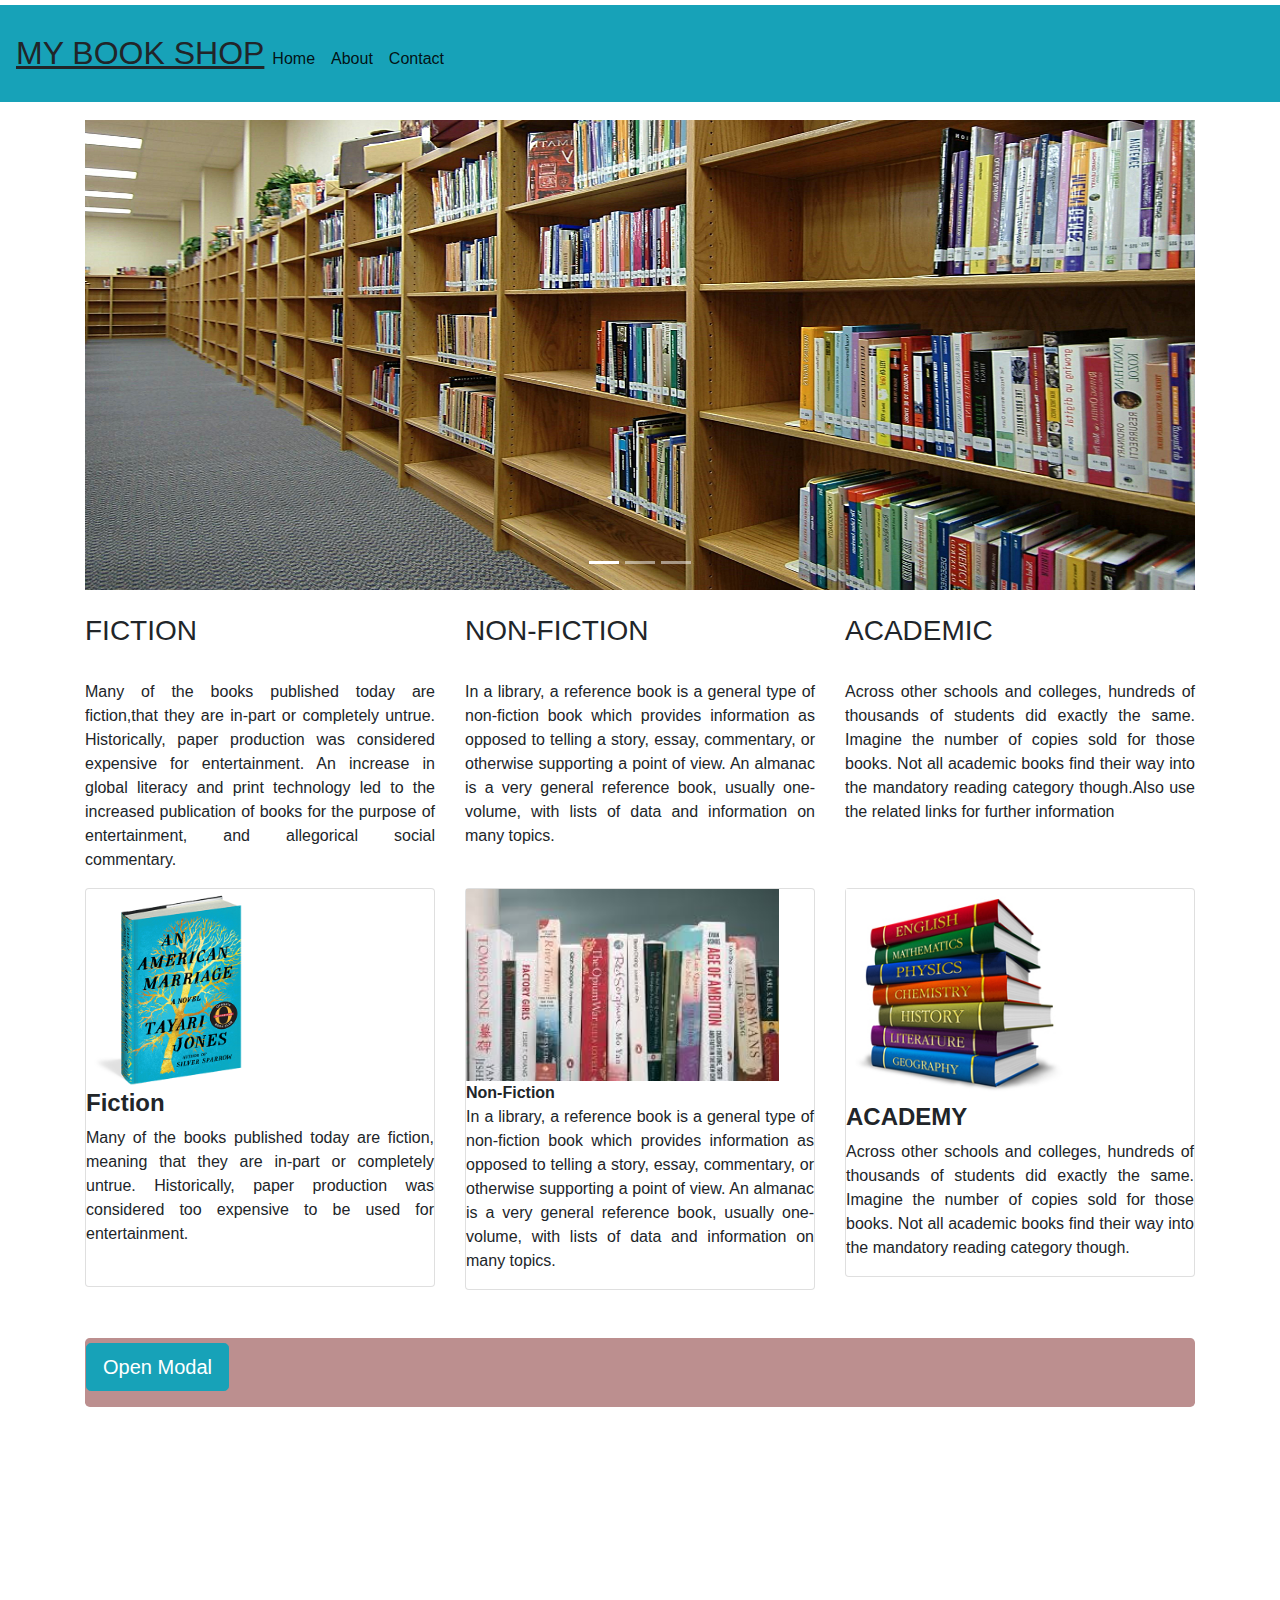
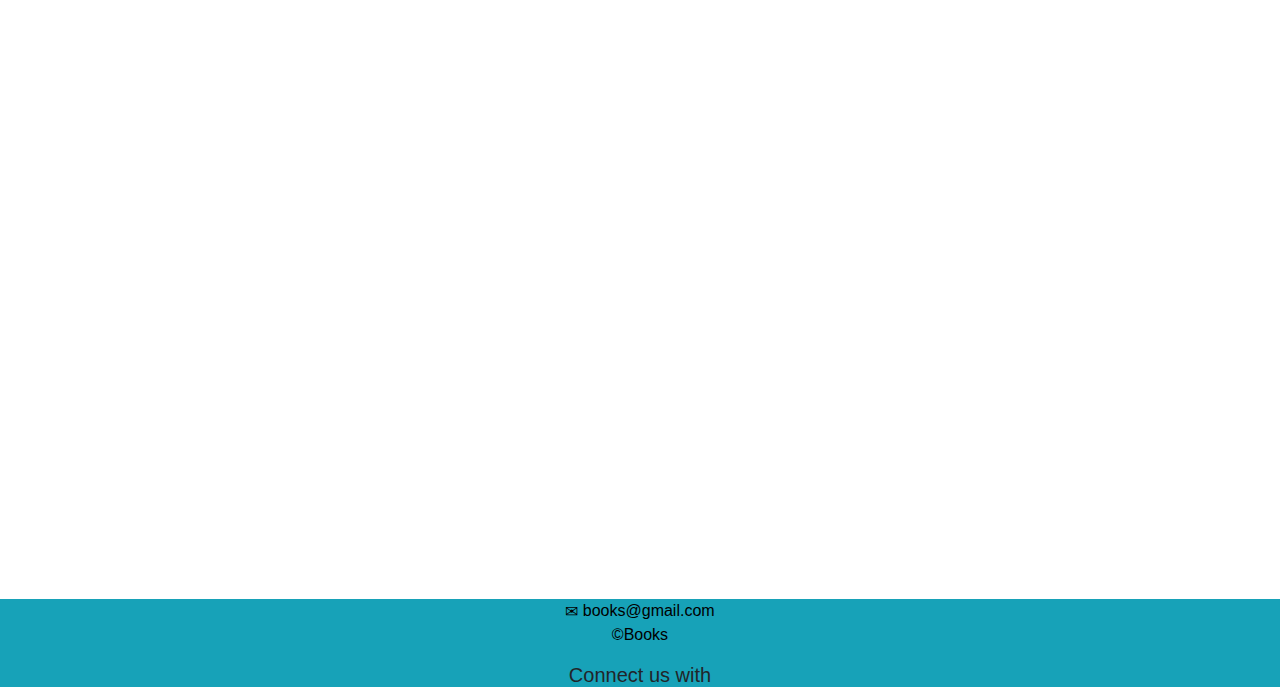
==== commit bbd040b0: "Add files via upload" ====
--- a/boot.html
+++ b/boot.html
@@ -27,16 +27,16 @@
   <!--fixed top-->
   <div class="header fixed-top">
     <nav class="navbar navbar-expand-sm bg-info navbar-light justify-content-left">
-      <h1 style="background-color:#17a2b8" class="text-center">MY BOOK SHOP</h1>
+      <h1 style="background-color:#17a2b8" class="text-center"><u>MY BOOK SHOP</u></h1>
       <ol class="navbar-nav">
         <li class="nav-item active">
           <a class="nav-link" href="home.html">Home</a>
         </li>
         <li class="nav-item active">
-          <a class="nav-link" href="#">About</a>
+          <a class="nav-link" href="About.html">About</a>
         </li>
         <li class="nav-item active">
-          <a class="nav-link" href="#">Contact</a>
+          <a class="nav-link" href="Contact.html">Contact</a>
         </li>
       </ol>
     </nav>
@@ -47,7 +47,7 @@
   <br>
   <br>
   <!--Carousel wrapped with slides-->
-  <div class="container">
+  <section class="container">
     <div id="myCarousel" class="carousel slide" data-ride="carousel">
       <!-- Indicators -->
       <ol class="carousel-indicators">
@@ -68,29 +68,28 @@
         </div>
       </div>
     </div>
-  </div>
-  <br>
+  </section>
   <br>
   <!-- Tab panes -->
   <div class="container">
     <div class="row">
       <div class="col-md-4">
-        <h3>FICTION</h3>
-        <p>Many of the books published today are fiction, meaning that they are in-part or completely untrue. Historically,
-          paper production was considered too expensive to be used for entertainment. An increase in global literacy and
+        <h3>FICTION</h3></br>
+        <p>Many of the books published today are fiction,that they are in-part or completely untrue. Historically,
+          paper production was considered expensive for entertainment. An increase in global literacy and
           print technology led to the increased publication of books for the purpose of entertainment, and allegorical social
-          commentary. Most fiction is additionally categorized by genre.</p>
+          commentary.</p>
       </div>
       <div class="col-md-4">
-        <h3>NON-FICTION</h3>
+        <h3>NON-FICTION</h3></br>
         <p>In a library, a reference book is a general type of non-fiction book which provides information as opposed to telling
           a story, essay, commentary, or otherwise supporting a point of view. An almanac is a very general reference book,
           usually one-volume, with lists of data and information on many topics. </p>
       </div>
       <div class="col-md-4">
-        <h3>ACADEMIC</h3>
+        <h3>ACADEMIC</h3></br>
         <p>Across other schools and colleges, hundreds of thousands of students did exactly the same. Imagine the number of
-          copies sold for those books. Not all academic books find their way into the mandatory reading category though.
+          copies sold for those books. Not all academic books find their way into the mandatory reading category though.Also use the related links for further information
         </p>
       </div>
     </div>
@@ -161,10 +160,10 @@
   </div>
   <br>
   <br>
-  <div class="embed-responsive embed-responsive-16by9">
+  <section class="embed-responsive embed-responsive-16by9">
     <iframe class="embed-responsive-items" src="https://www.google.com/maps/embed?pb=!1m18!1m12!1m3!1d62214.769885091366!2d77.57669881571861!3d12.944754965007519!2m3!1f0!2f0!3f0!3m2!1i1024!2i768!4f13.1!3m3!1m2!1s0x3bae14457e55eb79%3A0x3c632a2e17aea311!2sNIIT+-+Koramangala!5e0!3m2!1sen!2sus!4v1530689686764"
       width="600" height="450" frameborder="0" style="border:0" allowfullscreen></iframe>
-  </div>
+  </section>
   <br>
   <footer>
     <div class="foot">
--- a/bookcss.css
+++ b/bookcss.css
@@ -4,7 +4,7 @@
 }
 .jumbotron
 {
-	height:80px;
+	height:60px;
 	background-color:rosybrown;
 	margin-bottom: 0px;
 	padding-left: 1px;
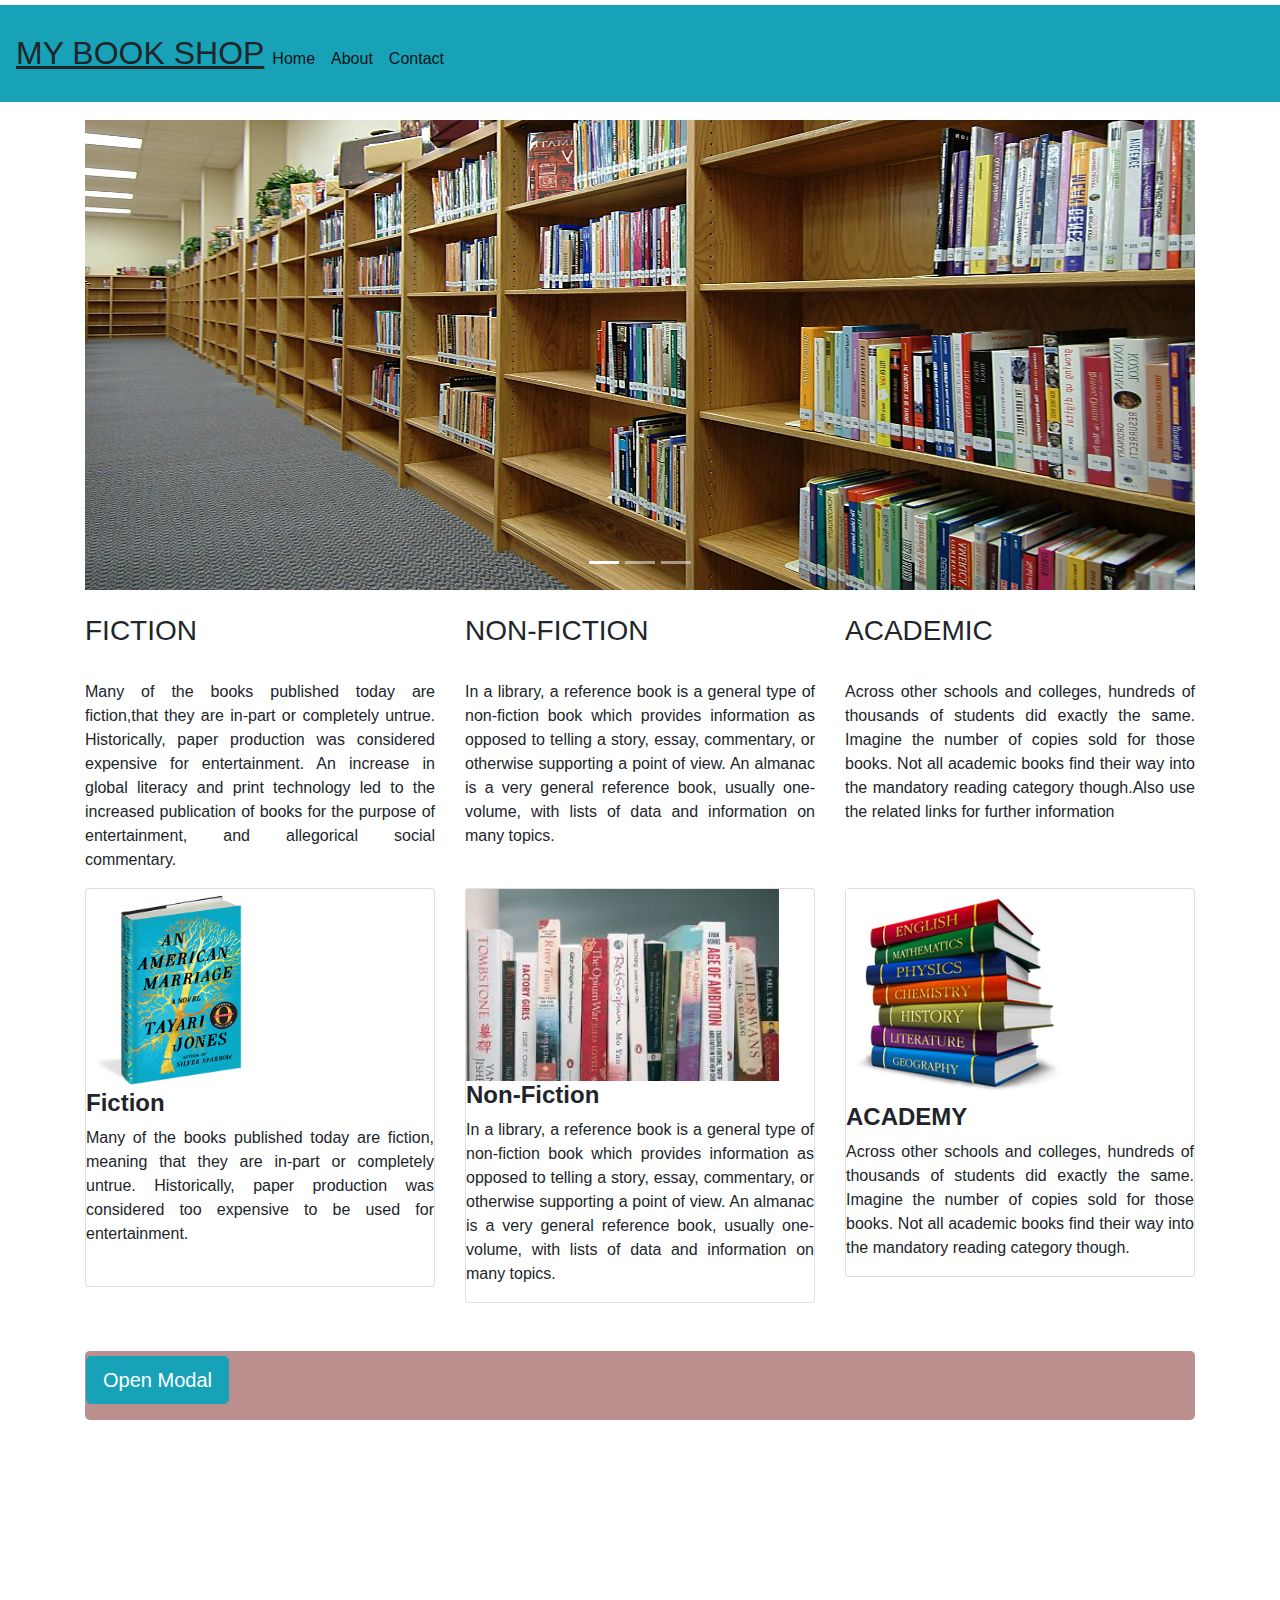
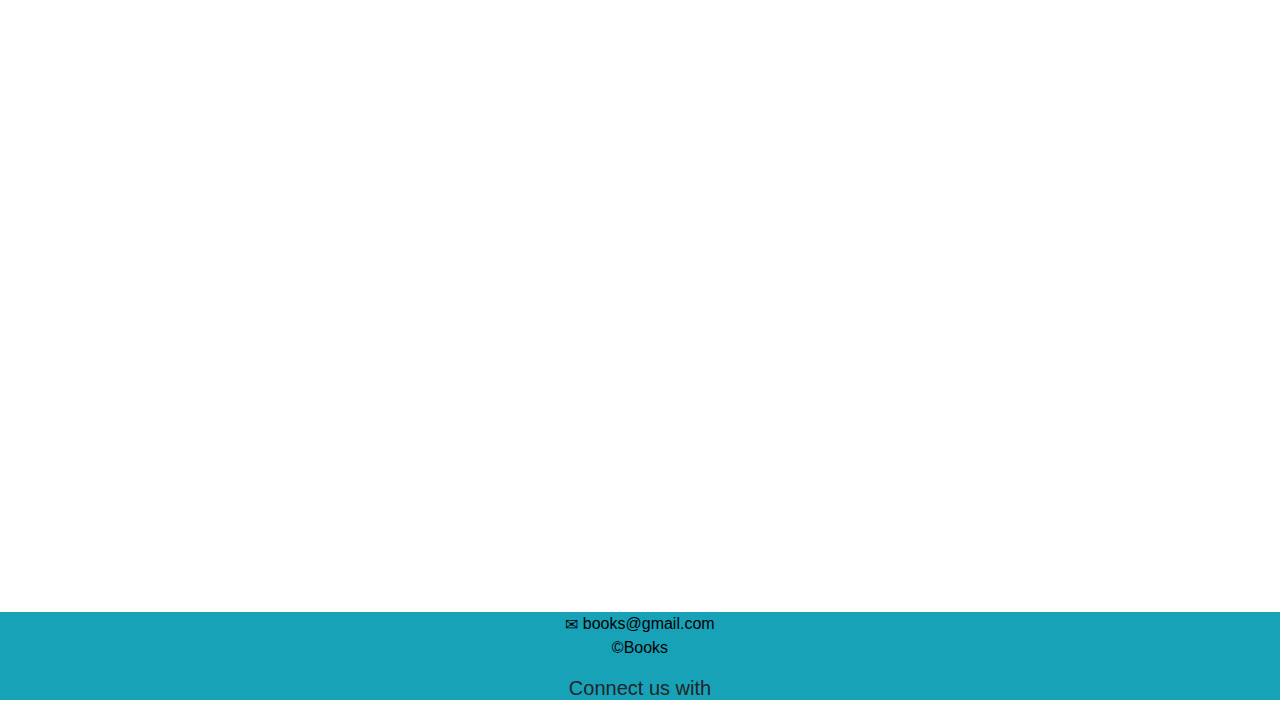
==== commit 5cf28d31: "Add files via upload" ====
--- a/boot.html
+++ b/boot.html
@@ -23,11 +23,14 @@
   <link rel="stylesheet" href="boots.css" />
   <script src="bookjavascript.js"></script>
 </head>
+
 <body>
   <!--fixed top-->
   <div class="header fixed-top">
     <nav class="navbar navbar-expand-sm bg-info navbar-light justify-content-left">
-      <h1 style="background-color:#17a2b8" class="text-center"><u>MY BOOK SHOP</u></h1>
+      <h1 style="background-color:#17a2b8" class="text-center">
+        <u>MY BOOK SHOP</u>
+      </h1>
       <ol class="navbar-nav">
         <li class="nav-item active">
           <a class="nav-link" href="home.html">Home</a>
@@ -74,22 +77,25 @@
   <div class="container">
     <div class="row">
       <div class="col-md-4">
-        <h3>FICTION</h3></br>
-        <p>Many of the books published today are fiction,that they are in-part or completely untrue. Historically,
-          paper production was considered expensive for entertainment. An increase in global literacy and
-          print technology led to the increased publication of books for the purpose of entertainment, and allegorical social
-          commentary.</p>
+        <h3>FICTION</h3>
+        </br>
+        <p>Many of the books published today are fiction,that they are in-part or completely untrue. Historically, paper production
+          was considered expensive for entertainment. An increase in global literacy and print technology led to the increased
+          publication of books for the purpose of entertainment, and allegorical social commentary.</p>
       </div>
       <div class="col-md-4">
-        <h3>NON-FICTION</h3></br>
+        <h3>NON-FICTION</h3>
+        </br>
         <p>In a library, a reference book is a general type of non-fiction book which provides information as opposed to telling
           a story, essay, commentary, or otherwise supporting a point of view. An almanac is a very general reference book,
-          usually one-volume, with lists of data and information on many topics. </p>
+          usually one-volume, with lists of data and information on many topics.</p>
       </div>
       <div class="col-md-4">
-        <h3>ACADEMIC</h3></br>
+        <h3>ACADEMIC</h3>
+        </br>
         <p>Across other schools and colleges, hundreds of thousands of students did exactly the same. Imagine the number of
-          copies sold for those books. Not all academic books find their way into the mandatory reading category though.Also use the related links for further information
+          copies sold for those books. Not all academic books find their way into the mandatory reading category though.Also
+          use the related links for further information
         </p>
       </div>
     </div>
@@ -110,8 +116,7 @@
       <div class="col-md-4">
         <div class="card">
           <img src="pic2.jpg" alt="non-fiction" style="width:90%">
-          <b>Non-Fiction</b>
-          </h4>
+         <h4> <b>Non-Fiction</b></h4>
           <p> In a library, a reference book is a general type of non-fiction book which provides information as opposed to telling
             a story, essay, commentary, or otherwise supporting a point of view. An almanac is a very general reference book,
             usually one-volume, with lists of data and information on many topics.
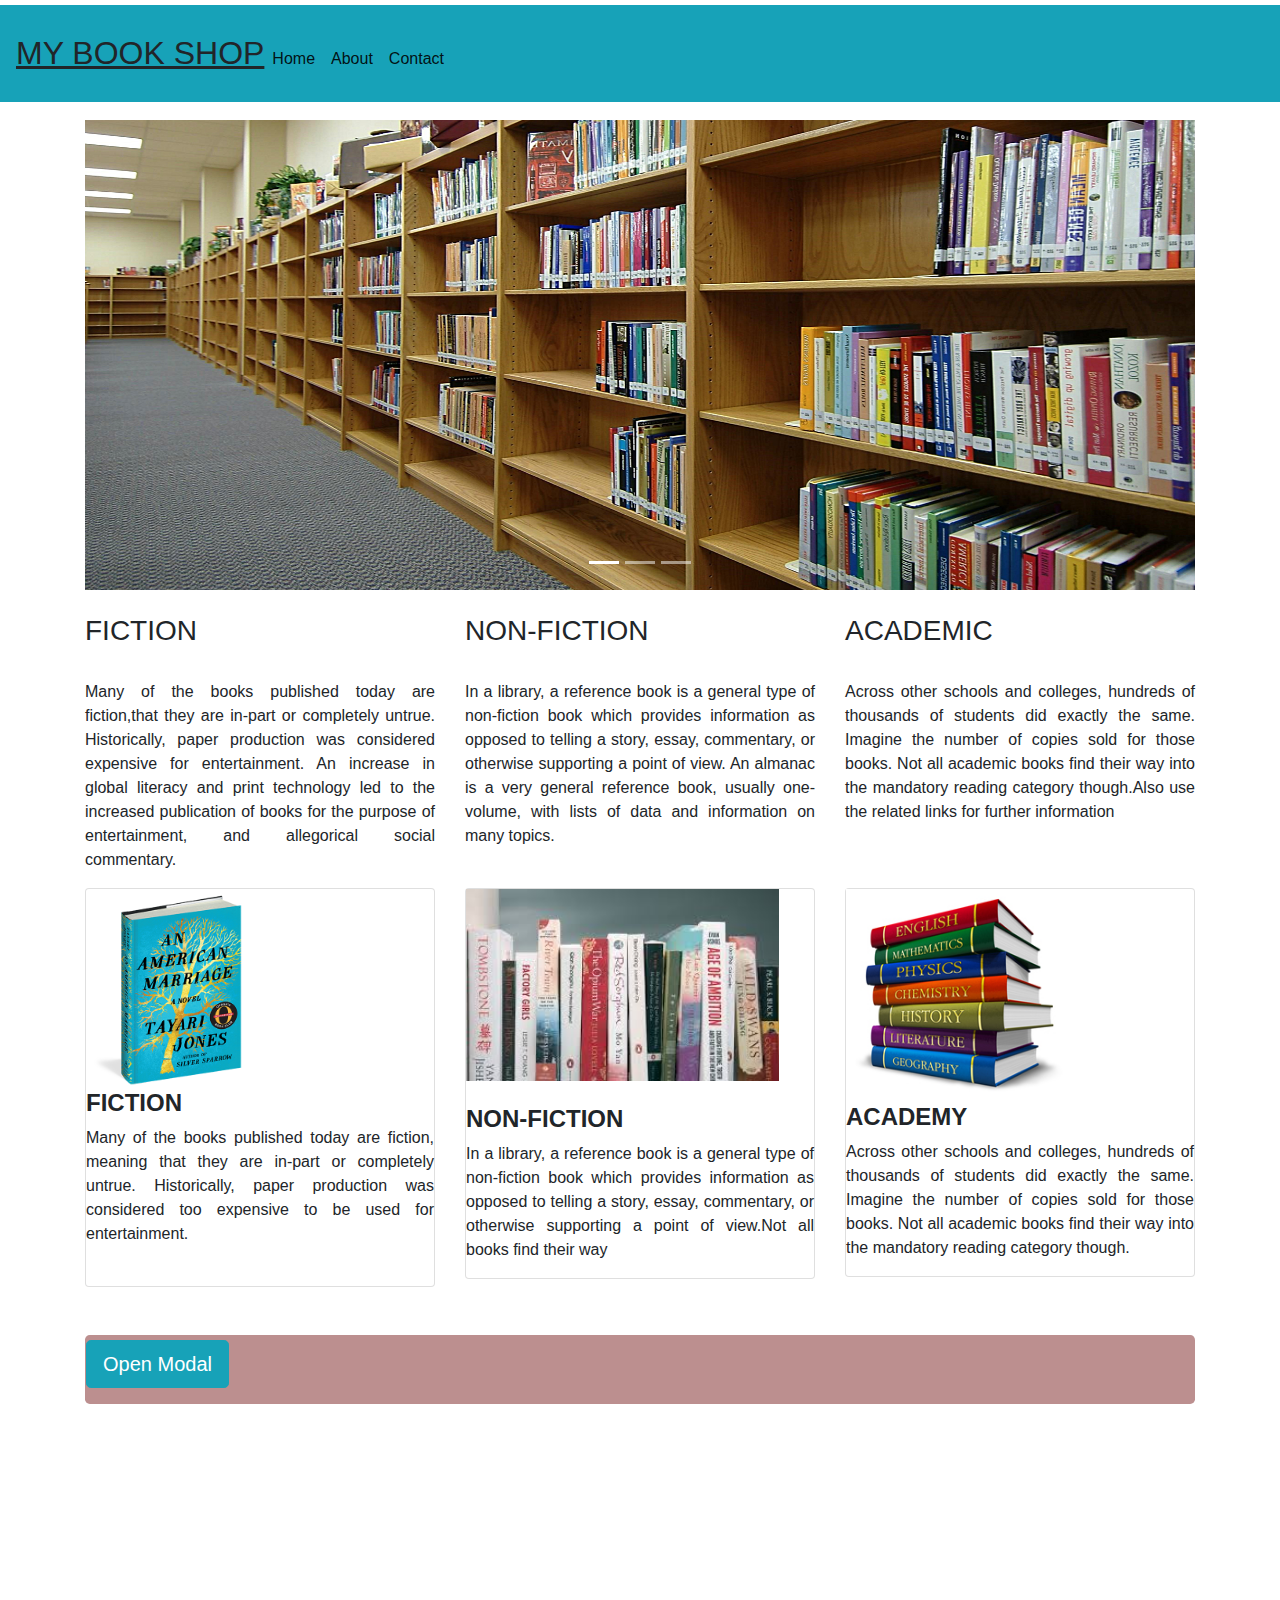
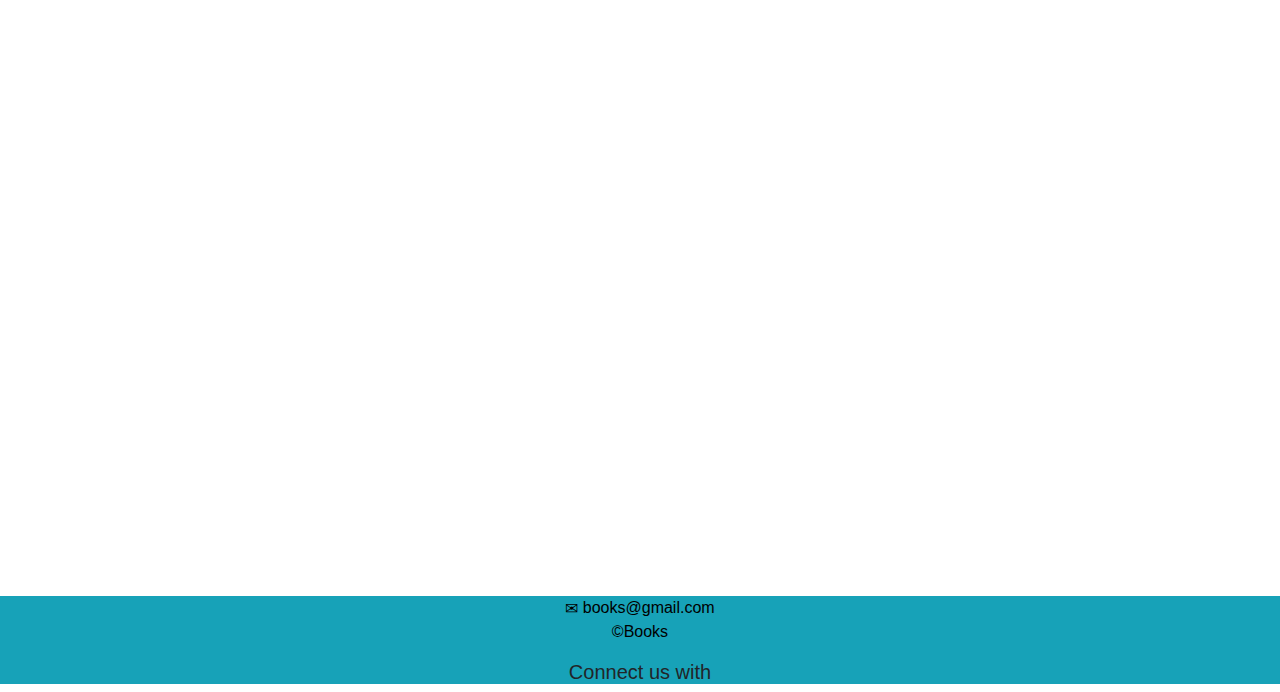
==== commit b99d2f36: "Add files via upload" ====
--- a/boot.html
+++ b/boot.html
@@ -106,7 +106,7 @@
         <div class="card">
           <img src="pic1.png" alt="Fiction" style="width:45%">
           <h4>
-            <b>Fiction</b>
+            <b>FICTION</b>
           </h4>
           <p>Many of the books published today are fiction, meaning that they are in-part or completely untrue. Historically,
             paper production was considered too expensive to be used for entertainment. </p>
@@ -115,11 +115,10 @@
       </div>
       <div class="col-md-4">
         <div class="card">
-          <img src="pic2.jpg" alt="non-fiction" style="width:90%">
-         <h4> <b>Non-Fiction</b></h4>
+          <img src="pic2.jpg" alt="non-fiction" style="width:90%"> </br>
+         <h4> <b>NON-FICTION</b></h4>
           <p> In a library, a reference book is a general type of non-fiction book which provides information as opposed to telling
-            a story, essay, commentary, or otherwise supporting a point of view. An almanac is a very general reference book,
-            usually one-volume, with lists of data and information on many topics.
+            a story, essay, commentary, or otherwise supporting a point of view.Not all books find their way 
           </p>
         </div>
       </div>
